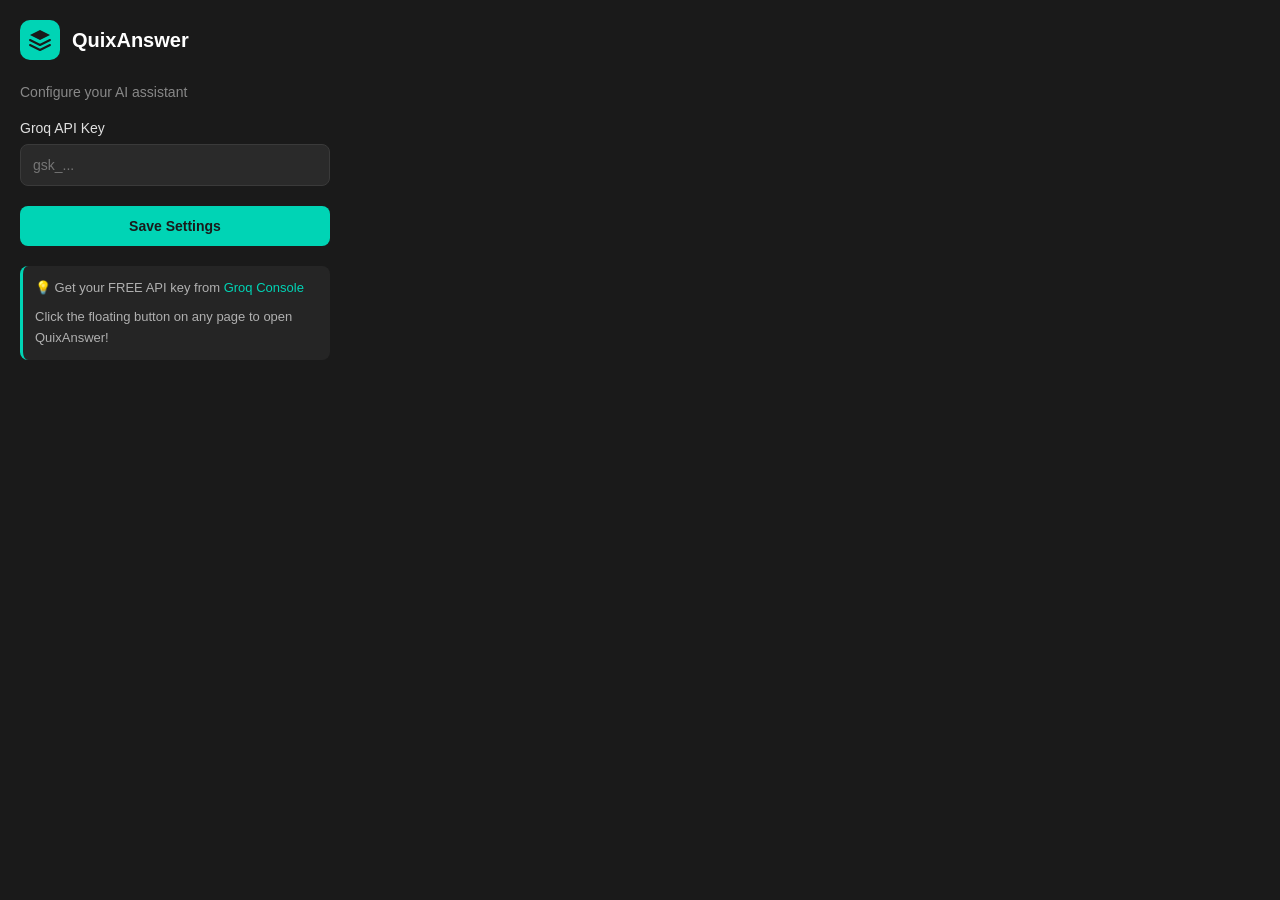
==== popup.html @ 0edcf664 "Initial Commit" ====
<!DOCTYPE html>
<html lang="en">
<head>
  <meta charset="UTF-8">
  <meta name="viewport" content="width=device-width, initial-scale=1.0">
  <title>QuixAnswer Settings</title>
  <style>
    * {
      margin: 0;
      padding: 0;
      box-sizing: border-box;
    }

    body {
      width: 350px;
      font-family: -apple-system, BlinkMacSystemFont, 'Segoe UI', Roboto, Oxygen, Ubuntu, Cantarell, sans-serif;
      background: #1a1a1a;
      color: #ffffff;
      padding: 20px;
    }

    .header {
      display: flex;
      align-items: center;
      gap: 12px;
      margin-bottom: 24px;
    }

    .logo {
      width: 40px;
      height: 40px;
      background: #00D4B5;
      border-radius: 10px;
      display: flex;
      align-items: center;
      justify-content: center;
    }

    .logo svg {
      width: 24px;
      height: 24px;
    }

    h1 {
      font-size: 20px;
      font-weight: 600;
    }

    .subtitle {
      color: #888;
      font-size: 14px;
      margin-bottom: 20px;
    }

    .form-group {
      margin-bottom: 20px;
    }

    label {
      display: block;
      font-size: 14px;
      margin-bottom: 8px;
      color: #e0e0e0;
    }

    input[type="text"],
    input[type="password"] {
      width: 100%;
      padding: 12px;
      background: #2a2a2a;
      border: 1px solid #3a3a3a;
      border-radius: 8px;
      color: #ffffff;
      font-size: 14px;
      transition: border-color 0.2s;
    }

    input:focus {
      outline: none;
      border-color: #00D4B5;
    }

    .btn {
      width: 100%;
      padding: 12px;
      background: #00D4B5;
      border: none;
      border-radius: 8px;
      color: #1a1a1a;
      font-size: 14px;
      font-weight: 600;
      cursor: pointer;
      transition: all 0.2s;
    }

    .btn:hover {
      background: #00e6c7;
      transform: translateY(-1px);
    }

    .btn:active {
      transform: translateY(0);
    }

    .status {
      margin-top: 12px;
      padding: 10px;
      border-radius: 6px;
      font-size: 13px;
      text-align: center;
      display: none;
    }

    .status.success {
      background: rgba(0, 212, 181, 0.2);
      color: #00D4B5;
      display: block;
    }

    .status.error {
      background: rgba(255, 77, 77, 0.2);
      color: #ff4d4d;
      display: block;
    }

    .info-box {
      background: #252525;
      padding: 12px;
      border-radius: 8px;
      margin-top: 20px;
      border-left: 3px solid #00D4B5;
    }

    .info-box p {
      font-size: 13px;
      color: #b0b0b0;
      line-height: 1.6;
    }

    .info-box a {
      color: #00D4B5;
      text-decoration: none;
    }

    .info-box a:hover {
      text-decoration: underline;
    }
  </style>
</head>
<body>
  <div class="header">
    <div class="logo">
      <svg viewBox="0 0 24 24" fill="none" xmlns="http://www.w3.org/2000/svg">
        <path d="M12 2L2 7L12 12L22 7L12 2Z" fill="#1a1a1a"/>
        <path d="M2 17L12 22L22 17M2 12L12 17L22 12" stroke="#1a1a1a" stroke-width="2" stroke-linecap="round" stroke-linejoin="round"/>
      </svg>
    </div>
    <h1>QuixAnswer</h1>
  </div>

  <p class="subtitle">Configure your AI assistant</p>

  <div class="form-group">
    <label for="apiKey">Groq API Key</label>
    <input type="password" id="apiKey" placeholder="gsk_...">
  </div>

  <button class="btn" id="saveBtn">Save Settings</button>

  <div id="status" class="status"></div>

  <div class="info-box">
    <p>💡 Get your FREE API key from <a href="https://console.groq.com/keys" target="_blank">Groq Console</a></p>
    <p style="margin-top: 8px;">Click the floating button on any page to open QuixAnswer!</p>
  </div>

  <script src="popup.js"></script>
</body>
</html>
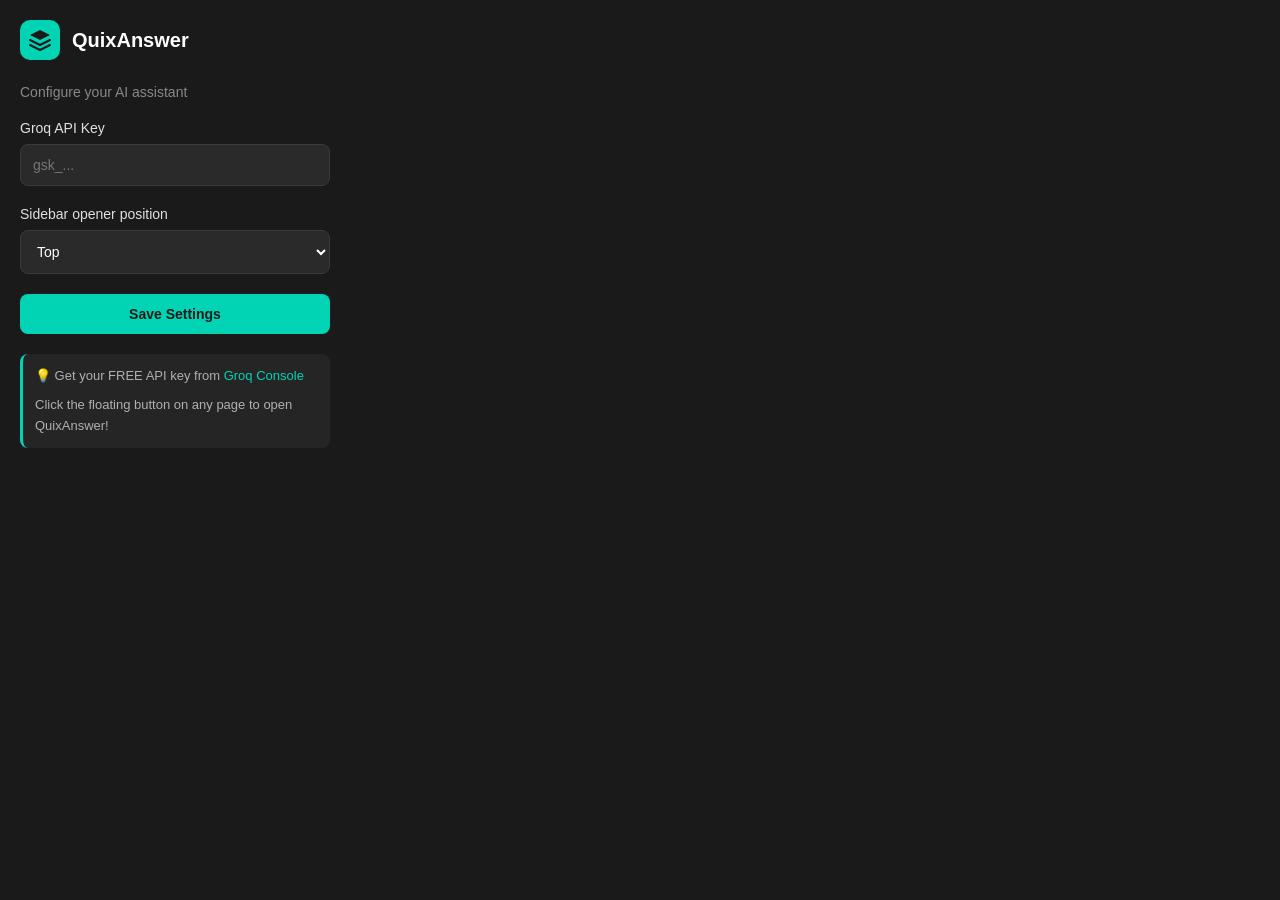
==== commit 2159ff19: "Add sidebar opener position settings and apply saved position on load. Implement live updates for po" ====
--- a/popup.html
+++ b/popup.html
@@ -165,6 +165,15 @@
     <input type="password" id="apiKey" placeholder="gsk_...">
   </div>
 
+  <div class="form-group">
+    <label for="openerPosition">Sidebar opener position</label>
+    <select id="openerPosition" style="width: 100%; padding: 12px; background: #2a2a2a; border: 1px solid #3a3a3a; border-radius: 8px; color: #ffffff; font-size: 14px;">
+      <option value="top">Top</option>
+      <option value="middle">Middle</option>
+      <option value="bottom">Bottom</option>
+    </select>
+  </div>
+
   <button class="btn" id="saveBtn">Save Settings</button>
 
   <div id="status" class="status"></div>
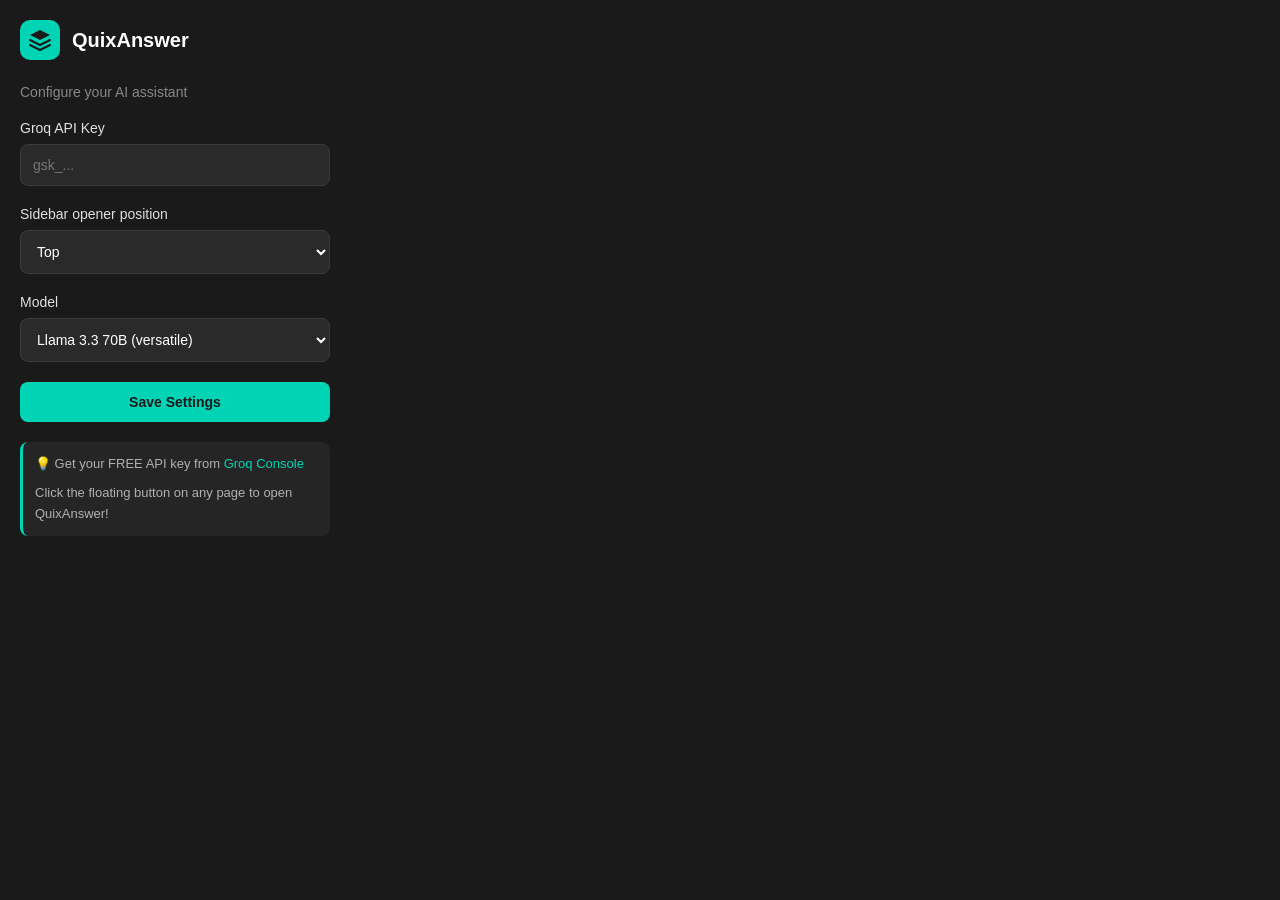
==== commit cb34f7b4: "Enhance AI response functionality by allowing model selection in settings. Update background and pop" ====
--- a/popup.html
+++ b/popup.html
@@ -174,6 +174,14 @@
     </select>
   </div>
 
+  <div class="form-group">
+    <label for="model">Model</label>
+    <select id="model" style="width: 100%; padding: 12px; background: #2a2a2a; border: 1px solid #3a3a3a; border-radius: 8px; color: #ffffff; font-size: 14px;">
+      <option value="llama-3.3-70b-versatile">Llama 3.3 70B (versatile)</option>
+      <option value="gemma2-9b-it">Gemma2 9B (fast)</option>
+    </select>
+  </div>
+
   <button class="btn" id="saveBtn">Save Settings</button>
 
   <div id="status" class="status"></div>
